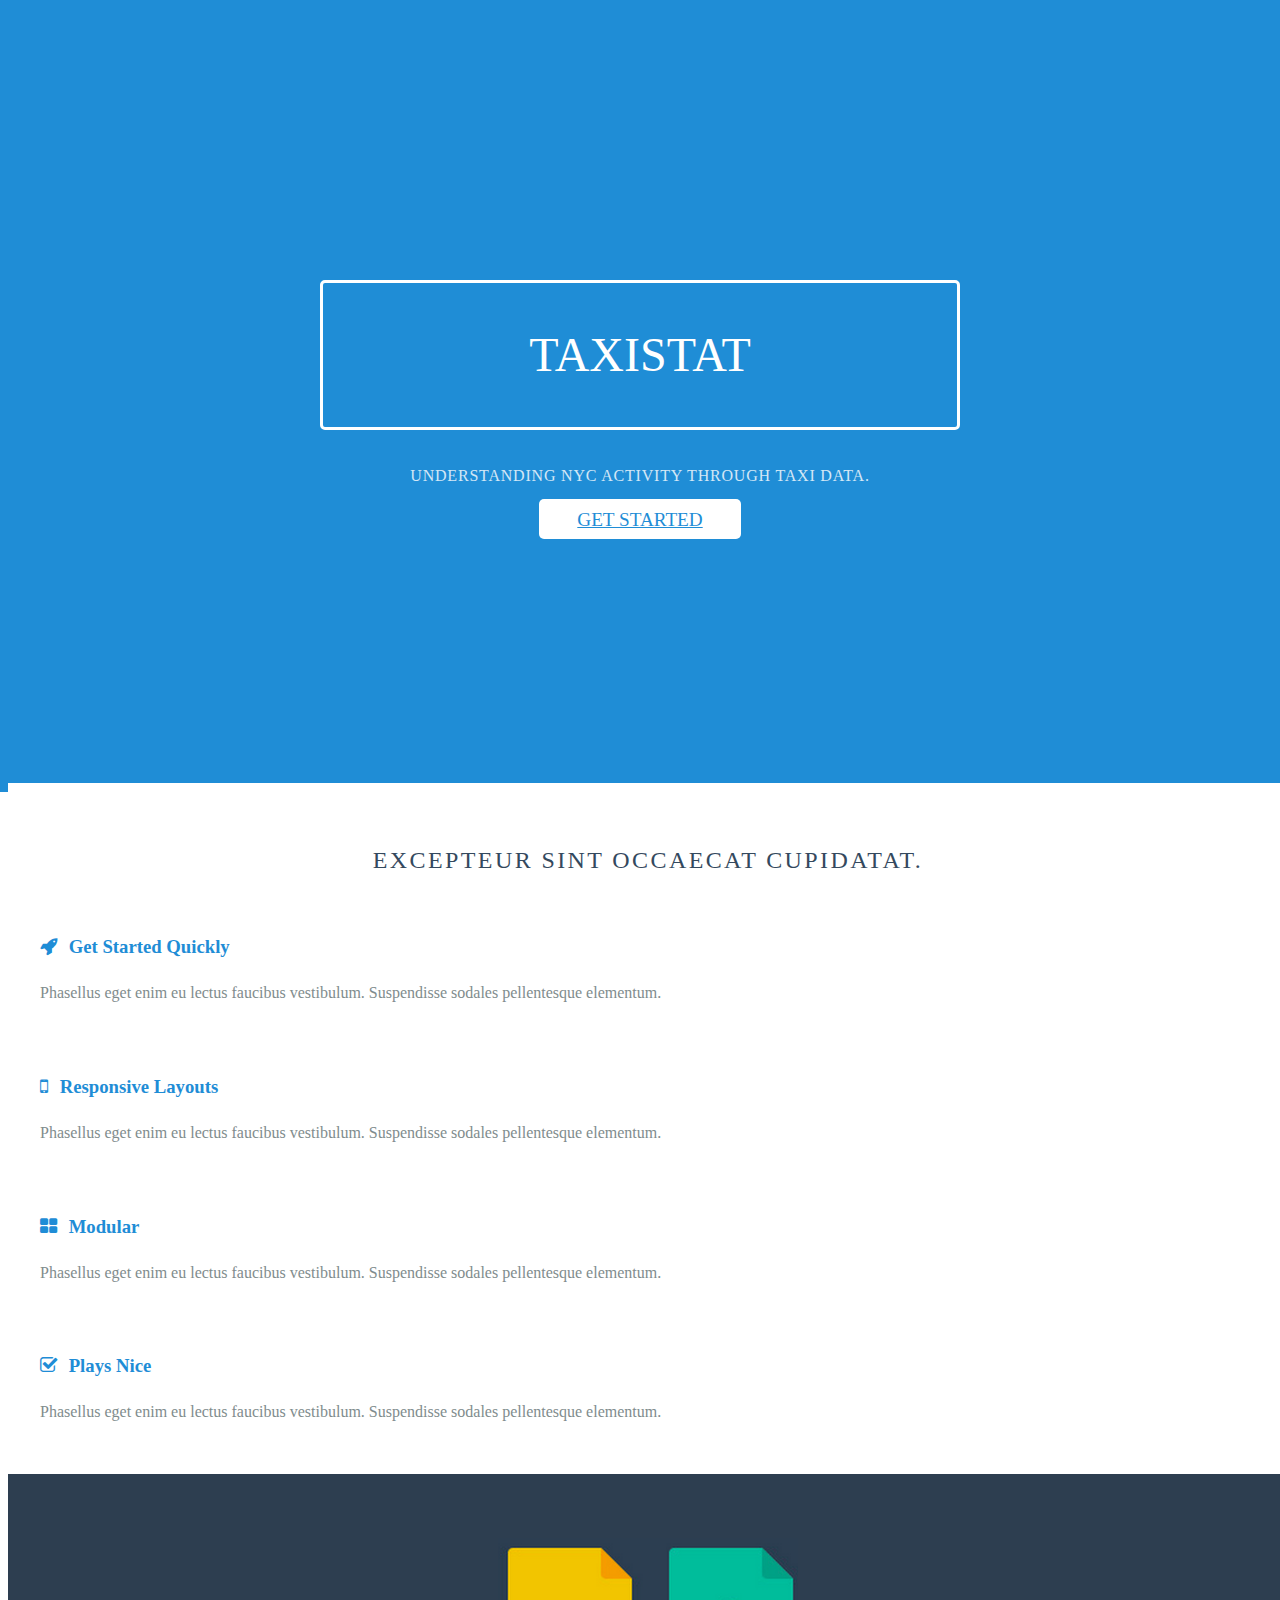
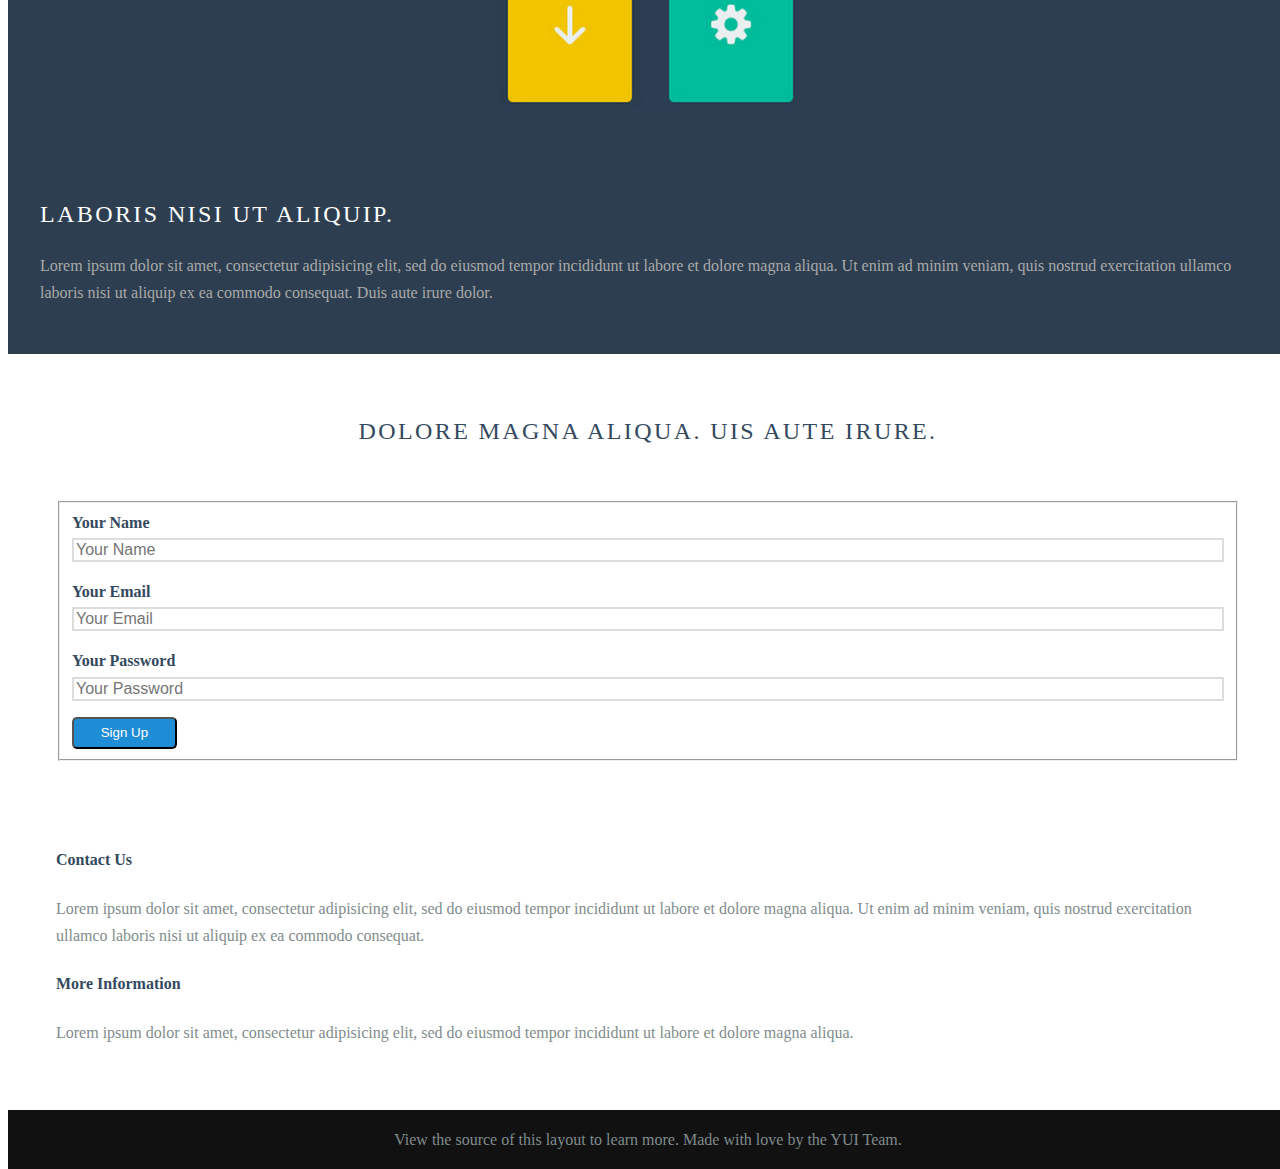
==== website/pure-layout-marketing/index.html @ cc437fc4 "Start coding website" ====
<!doctype html>
<html lang="en">
<head>
    <meta charset="utf-8">
<meta name="viewport" content="width=device-width, initial-scale=1.0">
<meta name="description" content="A layout example that shows off a responsive product landing page.">

    <title>Landing Page &ndash; Layout Examples &ndash; Pure</title>

    


<link rel="stylesheet" href="http://yui.yahooapis.com/pure/0.6.0/pure-min.css">



<!--[if lte IE 8]>
  
    <link rel="stylesheet" href="http://yui.yahooapis.com/pure/0.6.0/grids-responsive-old-ie-min.css">
  
<![endif]-->
<!--[if gt IE 8]><!-->
  
    <link rel="stylesheet" href="http://yui.yahooapis.com/pure/0.6.0/grids-responsive-min.css">
  
<!--<![endif]-->



<link rel="stylesheet" href="http://netdna.bootstrapcdn.com/font-awesome/4.0.3/css/font-awesome.css">



  
    <!--[if lte IE 8]>
        <link rel="stylesheet" href="css/layouts/marketing-old-ie.css">
    <![endif]-->
    <!--[if gt IE 8]><!-->
        <link rel="stylesheet" href="css/layouts/marketing.css">
    <!--<![endif]-->
  


    

    

</head>
<body>









<div class="header">
    <div class="home-menu pure-menu pure-menu-horizontal pure-menu-fixed">
        <a class="pure-menu-heading" href="">Your Site</a>

        <ul class="pure-menu-list">
            <li class="pure-menu-item pure-menu-selected"><a href="#" class="pure-menu-link">Home</a></li>
            <li class="pure-menu-item"><a href="#" class="pure-menu-link">Tour</a></li>
            <li class="pure-menu-item"><a href="#" class="pure-menu-link">Sign Up</a></li>
        </ul>
    </div>
</div>

<div class="splash-container">
    <div class="splash">
        <h1 class="splash-head">TaxiStat</h1>
        <p class="splash-subhead">
            Understanding NYC activity through taxi data.
        </p>
        <p>
            <a href="http://purecss.io" class="pure-button pure-button-primary">Get Started</a>
        </p>
    </div>
</div>

<div class="content-wrapper">
    <div class="content">
        <h2 class="content-head is-center">Excepteur sint occaecat cupidatat.</h2>

        <div class="pure-g">
            <div class="l-box pure-u-1 pure-u-md-1-2 pure-u-lg-1-4">

                <h3 class="content-subhead">
                    <i class="fa fa-rocket"></i>
                    Get Started Quickly
                </h3>
                <p>
                    Phasellus eget enim eu lectus faucibus vestibulum. Suspendisse sodales pellentesque elementum.
                </p>
            </div>
            <div class="l-box pure-u-1 pure-u-md-1-2 pure-u-lg-1-4">
                <h3 class="content-subhead">
                    <i class="fa fa-mobile"></i>
                    Responsive Layouts
                </h3>
                <p>
                    Phasellus eget enim eu lectus faucibus vestibulum. Suspendisse sodales pellentesque elementum.
                </p>
            </div>
            <div class="l-box pure-u-1 pure-u-md-1-2 pure-u-lg-1-4">
                <h3 class="content-subhead">
                    <i class="fa fa-th-large"></i>
                    Modular
                </h3>
                <p>
                    Phasellus eget enim eu lectus faucibus vestibulum. Suspendisse sodales pellentesque elementum.
                </p>
            </div>
            <div class="l-box pure-u-1 pure-u-md-1-2 pure-u-lg-1-4">
                <h3 class="content-subhead">
                    <i class="fa fa-check-square-o"></i>
                    Plays Nice
                </h3>
                <p>
                    Phasellus eget enim eu lectus faucibus vestibulum. Suspendisse sodales pellentesque elementum.
                </p>
            </div>
        </div>
    </div>

    <div class="ribbon l-box-lrg pure-g">
        <div class="l-box-lrg is-center pure-u-1 pure-u-md-1-2 pure-u-lg-2-5">
            <img class="pure-img-responsive" alt="File Icons" width="300" src="img/common/file-icons.png">
        </div>
        <div class="pure-u-1 pure-u-md-1-2 pure-u-lg-3-5">

            <h2 class="content-head content-head-ribbon">Laboris nisi ut aliquip.</h2>

            <p>
                Lorem ipsum dolor sit amet, consectetur adipisicing elit, sed do eiusmod
                tempor incididunt ut labore et dolore magna aliqua. Ut enim ad minim veniam,
                quis nostrud exercitation ullamco laboris nisi ut aliquip ex ea commodo
                consequat. Duis aute irure dolor.
            </p>
        </div>
    </div>

    <div class="content">
        <h2 class="content-head is-center">Dolore magna aliqua. Uis aute irure.</h2>

        <div class="pure-g">
            <div class="l-box-lrg pure-u-1 pure-u-md-2-5">
                <form class="pure-form pure-form-stacked">
                    <fieldset>

                        <label for="name">Your Name</label>
                        <input id="name" type="text" placeholder="Your Name">


                        <label for="email">Your Email</label>
                        <input id="email" type="email" placeholder="Your Email">

                        <label for="password">Your Password</label>
                        <input id="password" type="password" placeholder="Your Password">

                        <button type="submit" class="pure-button">Sign Up</button>
                    </fieldset>
                </form>
            </div>

            <div class="l-box-lrg pure-u-1 pure-u-md-3-5">
                <h4>Contact Us</h4>
                <p>
                    Lorem ipsum dolor sit amet, consectetur adipisicing elit, sed do eiusmod
                    tempor incididunt ut labore et dolore magna aliqua. Ut enim ad minim veniam,
                    quis nostrud exercitation ullamco laboris nisi ut aliquip ex ea commodo
                    consequat.
                </p>

                <h4>More Information</h4>
                <p>
                    Lorem ipsum dolor sit amet, consectetur adipisicing elit, sed do eiusmod
                    tempor incididunt ut labore et dolore magna aliqua.
                </p>
            </div>
        </div>

    </div>

    <div class="footer l-box is-center">
        View the source of this layout to learn more. Made with love by the YUI Team.
    </div>

</div>






</body>
</html>
---- website/pure-layout-marketing/css/layouts/marketing-old-ie.css ----
* {
    -webkit-box-sizing: border-box;
    -moz-box-sizing: border-box;
    box-sizing: border-box;
}

/*
 * -- BASE STYLES --
 * Most of these are inherited from Base, but I want to change a few.
 */

body {
    line-height: 1.7em;
    color: #7f8c8d;
    font-size: 13px;
}

h1,
h2,
h3,
h4,
h5,
h6,
label {
    color: #34495e;
}

.pure-img-responsive {
    max-width: 100%;
    height: auto;
}

/*
 * -- LAYOUT STYLES --
 * These are some useful classes which I will need
 */

.l-box {
    padding: 1em;
}

.l-box-lrg {
    padding: 2em;
    border-bottom: 1px solid rgba(0,0,0,0.1);
}

.is-center {
    text-align: center;
}

/*
 * -- PURE FORM STYLES --
 * Style the form inputs and labels
 */

.pure-form label {
    margin: 1em 0 0;
    font-weight: bold;
    font-size: 100%;
}

.pure-form input[type] {
    border: 2px solid #ddd;
    box-shadow: none;
    font-size: 100%;
    width: 100%;
    margin-bottom: 1em;
}

/*
 * -- PURE BUTTON STYLES --
 * I want my pure-button elements to look a little different
 */

.pure-button {
    background-color: #1f8dd6;
    color: white;
    padding: 0.5em 2em;
    border-radius: 5px;
}

a.pure-button-primary {
    background: white;
    color: #1f8dd6;
    border-radius: 5px;
    font-size: 120%;
}

/*
 * -- MENU STYLES --
 * I want to customize how my .pure-menu looks at the top of the page
 */

.home-menu {
    padding: 0.5em;
    text-align: center;
    box-shadow: 0 1px 1px rgba(0,0,0, 0.10);
}

.home-menu {
    background: #2d3e50;
}

.pure-menu.pure-menu-fixed {
    /* Fixed menus normally have a border at the bottom. */
    border-bottom: none;
    /* I need a higher z-index here because of the scroll-over effect. */
    z-index: 4;
}

.home-menu .pure-menu-heading {
    color: white;
    font-weight: 400;
    font-size: 120%;
}

.home-menu .pure-menu-selected a {
    color: white;
}

.home-menu a {
    color: #6FBEF3;
}

.home-menu li a:hover,
.home-menu li a:focus {
    background: none;
    border: none;
    color: #AECFE5;
}

/*
 * -- SPLASH STYLES --
 * This is the blue top section that appears on the page.
 */

.splash-container {
    background: #1f8dd6;
    z-index: 1;
    overflow: hidden;
    /* The following styles are required for the "scroll-over" effect */
    width: 100%;
    height: 88%;
    top: 0;
    left: 0;
    position: fixed !important;
}

.splash {
    /* absolute center .splash within .splash-container */
    width: 80%;
    height: 50%;
    margin: auto;
    position: absolute;
    top: 100px;
    left: 0;
    bottom: 0;
    right: 0;
    text-align: center;
    text-transform: uppercase;
}

/* This is the main heading that appears on the blue section */

.splash-head {
    font-size: 20px;
    font-weight: bold;
    color: white;
    border: 3px solid white;
    padding: 1em 1.6em;
    font-weight: 100;
    border-radius: 5px;
    line-height: 1em;
}

/* This is the subheading that appears on the blue section */

.splash-subhead {
    color: white;
    letter-spacing: 0.05em;
    opacity: 0.8;
}

/*
 * -- CONTENT STYLES --
 * This represents the content area (everything below the blue section)
 */

.content-wrapper {
    /* These styles are required for the "scroll-over" effect */
    position: absolute;
    top: 87%;
    width: 100%;
    min-height: 12%;
    z-index: 2;
    background: white;
}

/* This is the class used for the main content headers (<h2>) */

.content-head {
    font-weight: 400;
    text-transform: uppercase;
    letter-spacing: 0.1em;
    margin: 2em 0 1em;
}

/* This is a modifier class used when the content-head is inside a ribbon */

.content-head-ribbon {
    color: white;
}

/* This is the class used for the content sub-headers (<h3>) */

.content-subhead {
    color: #1f8dd6;
}

.content-subhead i {
    margin-right: 7px;
}

/* This is the class used for the dark-background areas. */

.ribbon {
    background: #2d3e50;
    color: #aaa;
}

/* This is the class used for the footer */

.footer {
    background: #111;
}

/*
 * -- TABLET (AND UP) MEDIA QUERIES --
 * On tablets and other medium-sized devices, we want to customize some
 * of the mobile styles.
 */

/* We increase the body font size */

body {
    font-size: 16px;
}

/* We want to give the content area some more padding */

.content {
    padding: 1em;
}

/* We can align the menu header to the left, but float the
    menu items to the right. */

.home-menu {
    text-align: left;
}

.home-menu ul {
    float: right;
}

/* We increase the height of the splash-container */

/*    .splash-container {
        height: 500px;
    }*/

/* We decrease the width of the .splash, since we have more width
    to work with */

.splash {
    width: 50%;
    height: 50%;
}

.splash-head {
    font-size: 250%;
}

/* We remove the border-separator assigned to .l-box-lrg */

.l-box-lrg {
    border: none;
}

/*
 * -- DESKTOP (AND UP) MEDIA QUERIES --
 * On desktops and other large devices, we want to over-ride some
 * of the mobile and tablet styles.
 */
---- website/pure-layout-marketing/css/layouts/marketing.css ----
* {
    -webkit-box-sizing: border-box;
    -moz-box-sizing: border-box;
    box-sizing: border-box;
}

/*
 * -- BASE STYLES --
 * Most of these are inherited from Base, but I want to change a few.
 */
body {
    line-height: 1.7em;
    color: #7f8c8d;
    font-size: 13px;
}

h1,
h2,
h3,
h4,
h5,
h6,
label {
    color: #34495e;
}

.pure-img-responsive {
    max-width: 100%;
    height: auto;
}

/*
 * -- LAYOUT STYLES --
 * These are some useful classes which I will need
 */
.l-box {
    padding: 1em;
}

.l-box-lrg {
    padding: 2em;
    border-bottom: 1px solid rgba(0,0,0,0.1);
}

.is-center {
    text-align: center;
}



/*
 * -- PURE FORM STYLES --
 * Style the form inputs and labels
 */
.pure-form label {
    margin: 1em 0 0;
    font-weight: bold;
    font-size: 100%;
}

.pure-form input[type] {
    border: 2px solid #ddd;
    box-shadow: none;
    font-size: 100%;
    width: 100%;
    margin-bottom: 1em;
}

/*
 * -- PURE BUTTON STYLES --
 * I want my pure-button elements to look a little different
 */
.pure-button {
    background-color: #1f8dd6;
    color: white;
    padding: 0.5em 2em;
    border-radius: 5px;
}

a.pure-button-primary {
    background: white;
    color: #1f8dd6;
    border-radius: 5px;
    font-size: 120%;
}


/*
 * -- MENU STYLES --
 * I want to customize how my .pure-menu looks at the top of the page
 */

.home-menu {
    padding: 0.5em;
    text-align: center;
    box-shadow: 0 1px 1px rgba(0,0,0, 0.10);
}
.home-menu {
    background: #2d3e50;
}
.pure-menu.pure-menu-fixed {
    /* Fixed menus normally have a border at the bottom. */
    border-bottom: none;
    /* I need a higher z-index here because of the scroll-over effect. */
    z-index: 4;
}

.home-menu .pure-menu-heading {
    color: white;
    font-weight: 400;
    font-size: 120%;
}

.home-menu .pure-menu-selected a {
    color: white;
}

.home-menu a {
    color: #6FBEF3;
}
.home-menu li a:hover,
.home-menu li a:focus {
    background: none;
    border: none;
    color: #AECFE5;
}


/*
 * -- SPLASH STYLES --
 * This is the blue top section that appears on the page.
 */

.splash-container {
    background: #1f8dd6;
    z-index: 1;
    overflow: hidden;
    /* The following styles are required for the "scroll-over" effect */
    width: 100%;
    height: 88%;
    top: 0;
    left: 0;
    position: fixed !important;
}

.splash {
    /* absolute center .splash within .splash-container */
    width: 80%;
    height: 50%;
    margin: auto;
    position: absolute;
    top: 100px; left: 0; bottom: 0; right: 0;
    text-align: center;
    text-transform: uppercase;
}

/* This is the main heading that appears on the blue section */
.splash-head {
    font-size: 20px;
    font-weight: bold;
    color: white;
    border: 3px solid white;
    padding: 1em 1.6em;
    font-weight: 100;
    border-radius: 5px;
    line-height: 1em;
}

/* This is the subheading that appears on the blue section */
.splash-subhead {
    color: white;
    letter-spacing: 0.05em;
    opacity: 0.8;
}

/*
 * -- CONTENT STYLES --
 * This represents the content area (everything below the blue section)
 */
.content-wrapper {
    /* These styles are required for the "scroll-over" effect */
    position: absolute;
    top: 87%;
    width: 100%;
    min-height: 12%;
    z-index: 2;
    background: white;

}

/* This is the class used for the main content headers (<h2>) */
.content-head {
    font-weight: 400;
    text-transform: uppercase;
    letter-spacing: 0.1em;
    margin: 2em 0 1em;
}

/* This is a modifier class used when the content-head is inside a ribbon */
.content-head-ribbon {
    color: white;
}

/* This is the class used for the content sub-headers (<h3>) */
.content-subhead {
    color: #1f8dd6;
}
    .content-subhead i {
        margin-right: 7px;
    }

/* This is the class used for the dark-background areas. */
.ribbon {
    background: #2d3e50;
    color: #aaa;
}

/* This is the class used for the footer */
.footer {
    background: #111;
}

/*
 * -- TABLET (AND UP) MEDIA QUERIES --
 * On tablets and other medium-sized devices, we want to customize some
 * of the mobile styles.
 */
@media (min-width: 48em) {

    /* We increase the body font size */
    body {
        font-size: 16px;
    }
    /* We want to give the content area some more padding */
    .content {
        padding: 1em;
    }

    /* We can align the menu header to the left, but float the
    menu items to the right. */
    .home-menu {
        text-align: left;
    }
        .home-menu ul {
            float: right;
        }

    /* We increase the height of the splash-container */
/*    .splash-container {
        height: 500px;
    }*/

    /* We decrease the width of the .splash, since we have more width
    to work with */
    .splash {
        width: 50%;
        height: 50%;
    }

    .splash-head {
        font-size: 250%;
    }


    /* We remove the border-separator assigned to .l-box-lrg */
    .l-box-lrg {
        border: none;
    }

}

/*
 * -- DESKTOP (AND UP) MEDIA QUERIES --
 * On desktops and other large devices, we want to over-ride some
 * of the mobile and tablet styles.
 */
@media (min-width: 78em) {
    /* We increase the header font size even more */
    .splash-head {
        font-size: 300%;
    }
}
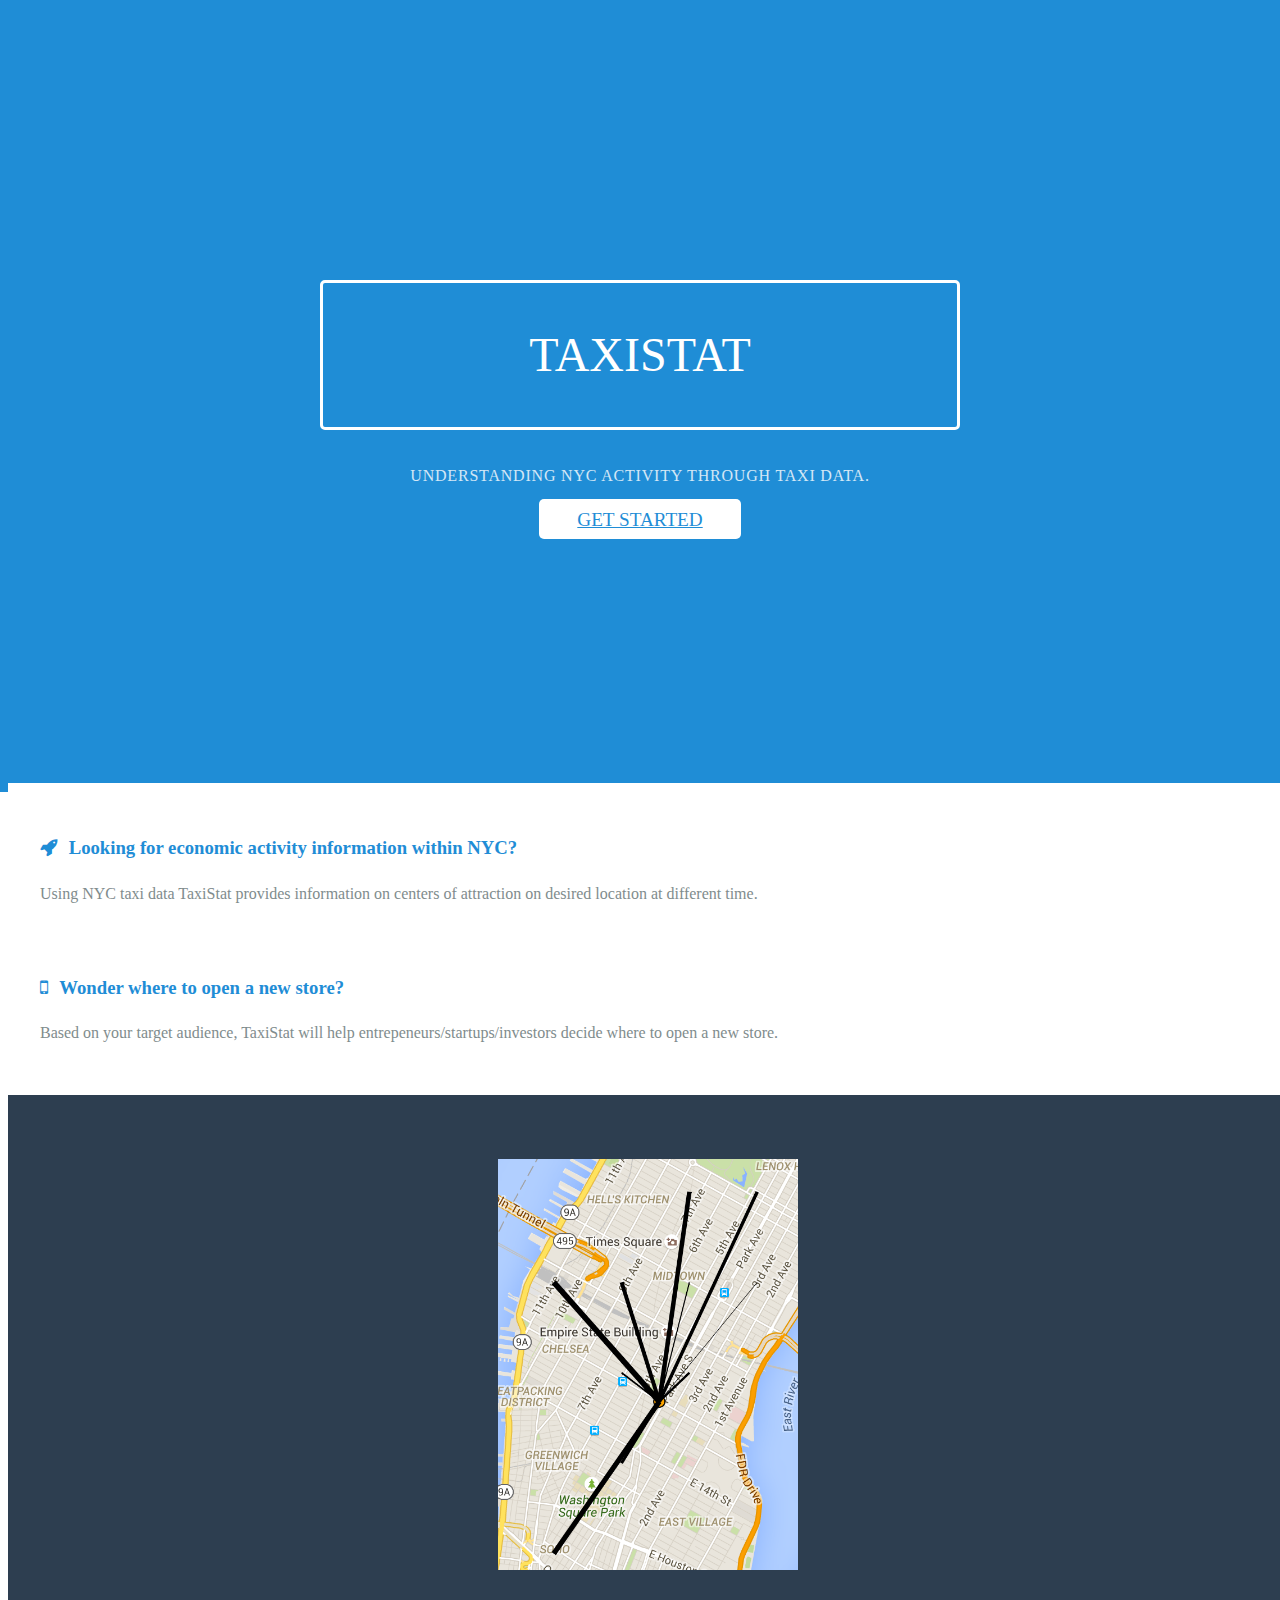
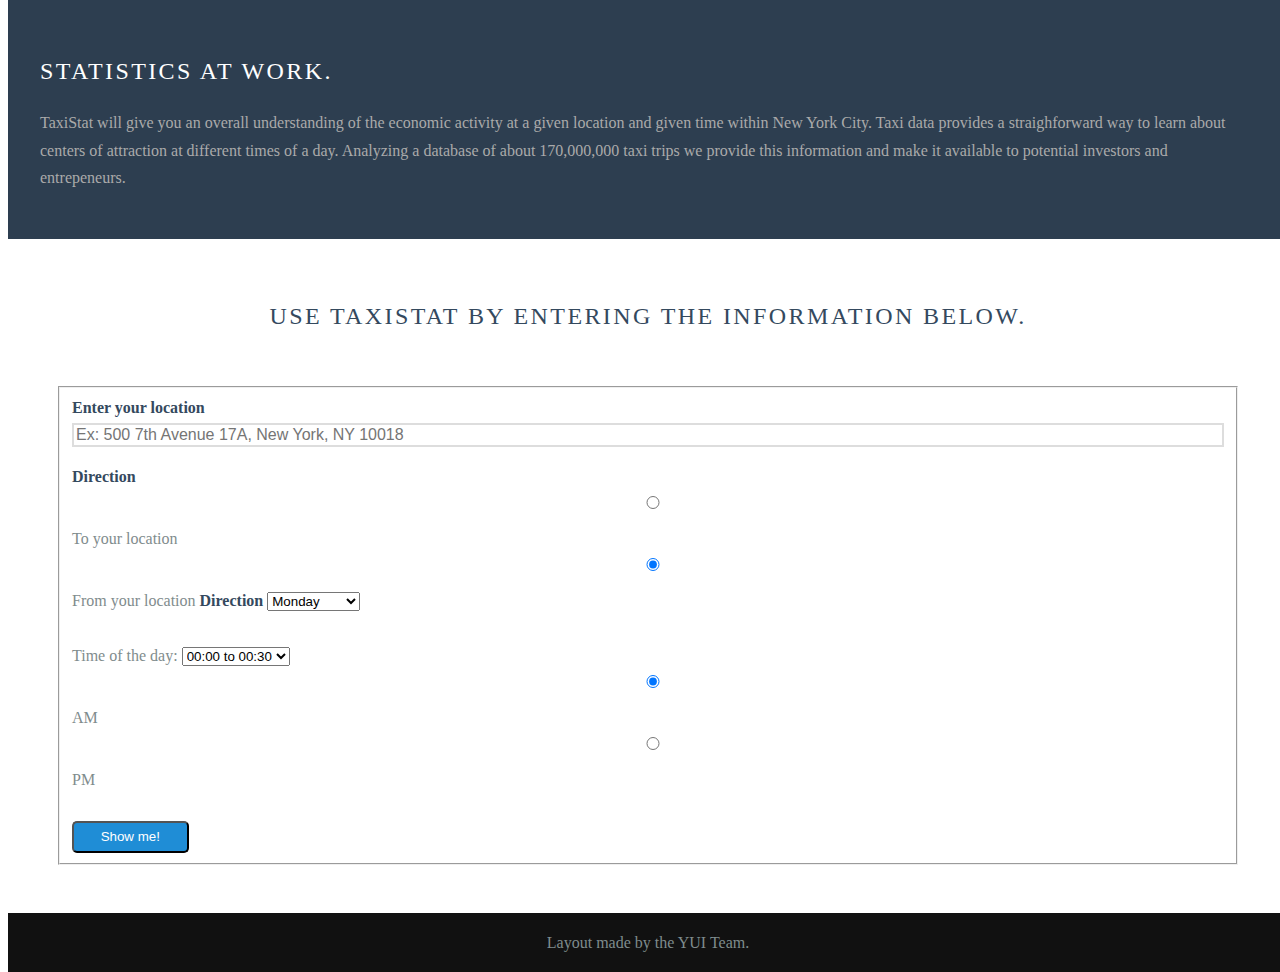
==== commit a5b296b0: "Add timeseries plot to graph page" ====
--- a/website/pure-layout-marketing/index.html
+++ b/website/pure-layout-marketing/index.html
@@ -82,44 +82,26 @@
 
 <div class="content-wrapper">
     <div class="content">
-        <h2 class="content-head is-center">Excepteur sint occaecat cupidatat.</h2>
+        <!--<h2 class="content-head is-center">Excepteur sint occaecat cupidatat.</h2>-->
 
         <div class="pure-g">
             <div class="l-box pure-u-1 pure-u-md-1-2 pure-u-lg-1-4">
 
                 <h3 class="content-subhead">
                     <i class="fa fa-rocket"></i>
-                    Get Started Quickly
+                    Looking for economic activity information within NYC?
                 </h3>
                 <p>
-                    Phasellus eget enim eu lectus faucibus vestibulum. Suspendisse sodales pellentesque elementum.
+                    Using NYC taxi data TaxiStat provides information on centers of attraction on desired location at different time.
                 </p>
             </div>
             <div class="l-box pure-u-1 pure-u-md-1-2 pure-u-lg-1-4">
                 <h3 class="content-subhead">
                     <i class="fa fa-mobile"></i>
-                    Responsive Layouts
+                    Wonder where to open a new store?
                 </h3>
                 <p>
-                    Phasellus eget enim eu lectus faucibus vestibulum. Suspendisse sodales pellentesque elementum.
-                </p>
-            </div>
-            <div class="l-box pure-u-1 pure-u-md-1-2 pure-u-lg-1-4">
-                <h3 class="content-subhead">
-                    <i class="fa fa-th-large"></i>
-                    Modular
-                </h3>
-                <p>
-                    Phasellus eget enim eu lectus faucibus vestibulum. Suspendisse sodales pellentesque elementum.
-                </p>
-            </div>
-            <div class="l-box pure-u-1 pure-u-md-1-2 pure-u-lg-1-4">
-                <h3 class="content-subhead">
-                    <i class="fa fa-check-square-o"></i>
-                    Plays Nice
-                </h3>
-                <p>
-                    Phasellus eget enim eu lectus faucibus vestibulum. Suspendisse sodales pellentesque elementum.
+                    Based on your target audience, TaxiStat will help entrepeneurs/startups/investors decide where to open a new store.
                 </p>
             </div>
         </div>
@@ -127,45 +109,84 @@
 
     <div class="ribbon l-box-lrg pure-g">
         <div class="l-box-lrg is-center pure-u-1 pure-u-md-1-2 pure-u-lg-2-5">
-            <img class="pure-img-responsive" alt="File Icons" width="300" src="img/common/file-icons.png">
+            <img class="pure-img-responsive" alt="File Icons" width="300" src="img/map.png">
         </div>
         <div class="pure-u-1 pure-u-md-1-2 pure-u-lg-3-5">
 
-            <h2 class="content-head content-head-ribbon">Laboris nisi ut aliquip.</h2>
+            <h2 class="content-head content-head-ribbon">Statistics at work.</h2>
 
             <p>
-                Lorem ipsum dolor sit amet, consectetur adipisicing elit, sed do eiusmod
-                tempor incididunt ut labore et dolore magna aliqua. Ut enim ad minim veniam,
-                quis nostrud exercitation ullamco laboris nisi ut aliquip ex ea commodo
-                consequat. Duis aute irure dolor.
+                TaxiStat will give you an overall understanding of the economic activity at a given location and given time within
+				New York City. Taxi data provides a straighforward way to learn about centers of attraction at different times of a day.
+				Analyzing a database of about 170,000,000 taxi trips we provide this information and make it available to potential
+				investors and entrepeneurs.
             </p>
         </div>
     </div>
 
     <div class="content">
-        <h2 class="content-head is-center">Dolore magna aliqua. Uis aute irure.</h2>
+        <h2 class="content-head is-center">Use TaxiStat by entering the information below.</h2>
 
         <div class="pure-g">
             <div class="l-box-lrg pure-u-1 pure-u-md-2-5">
-                <form class="pure-form pure-form-stacked">
+                <form id='menu' class="pure-form pure-form-stacked" method='post' action='index'>
                     <fieldset>
 
-                        <label for="name">Your Name</label>
-                        <input id="name" type="text" placeholder="Your Name">
-
-
-                        <label for="email">Your Email</label>
-                        <input id="email" type="email" placeholder="Your Email">
-
-                        <label for="password">Your Password</label>
-                        <input id="password" type="password" placeholder="Your Password">
-
-                        <button type="submit" class="pure-button">Sign Up</button>
+                        <label for="address">Enter your location</label>
+                        <input id="address" type="text" name='address' autocomplete="off" placeholder="Ex: 500 7th Avenue 17A, New York, NY 10018">
+
+						<label for="address">Direction</label> 
+  	  					<input type="radio" name="direction" value="to"> To your location
+						<input type="radio" name="direction" value="from" checked> From your location
+		
+	    				<label for="address">Direction</label>  
+						<select name="dayofweek">
+						<option value="0">Monday</option>
+						<option value="1">Tuesday</option>
+						<option value="2">Wednesday</option>
+						<option value="3">Thursday</option>
+						<option value="4">Friday</option>
+						<option value="5">Saturday</option>
+						<option value="6">Sunday</option>
+						</select>
+		<br /><br />
+	    Time of the day: <select name="timeofday">
+						<option value="0" checked>00:00 to 00:30</option>
+						<option value="1">00:30 to 01:00</option>
+						<option value="2">01:00 to 01:30</option>
+						<option value="3">01:30 to 02:00</option>
+						<option value="4">02:00 to 02:30</option>
+						<option value="5">02:30 to 03:00</option>
+						<option value="6">03:00 to 03:30</option>
+						<option value="7">03:30 to 04:00</option>
+						<option value="8">04:00 to 04:30</option>
+						<option value="9">04:30 to 05:00</option>
+						<option value="10">05:00 to 05:30</option>
+						<option value="11">05:30 to 06:00</option>
+						<option value="12">06:00 to 06:30</option>
+						<option value="13">06:30 to 07:00</option>
+						<option value="14">07:00 to 07:30</option>
+						<option value="15">07:30 to 08:00</option>
+						<option value="16">08:30 to 08:30</option>
+						<option value="17">08:30 to 09:00</option>
+						<option value="18">09:00 to 09:30</option>
+						<option value="19">09:30 to 10:00</option>
+						<option value="20">10:00 to 10:30</option>
+						<option value="21">10:30 to 11:00</option>
+						<option value="22">11:00 to 11:30</option>
+						<option value="23">11:30 to 12:00</option>
+					</select>
+
+						<input type="radio" name="ampm" value="am" checked>AM
+						<input type="radio" name="ampm" value="pm">PM
+						<br /><br />
+
+                        <button type="submit" class="pure-button">Show me!</button>
                     </fieldset>
                 </form>
             </div>
 
-            <div class="l-box-lrg pure-u-1 pure-u-md-3-5">
+            <!--<div class="l-box-lrg pure-u-1 pure-u-md-3-5">
                 <h4>Contact Us</h4>
                 <p>
                     Lorem ipsum dolor sit amet, consectetur adipisicing elit, sed do eiusmod
@@ -179,13 +200,13 @@
                     Lorem ipsum dolor sit amet, consectetur adipisicing elit, sed do eiusmod
                     tempor incididunt ut labore et dolore magna aliqua.
                 </p>
-            </div>
+            </div>-->
         </div>
 
     </div>
 
     <div class="footer l-box is-center">
-        View the source of this layout to learn more. Made with love by the YUI Team.
+        Layout made by the YUI Team.
     </div>
 
 </div>
